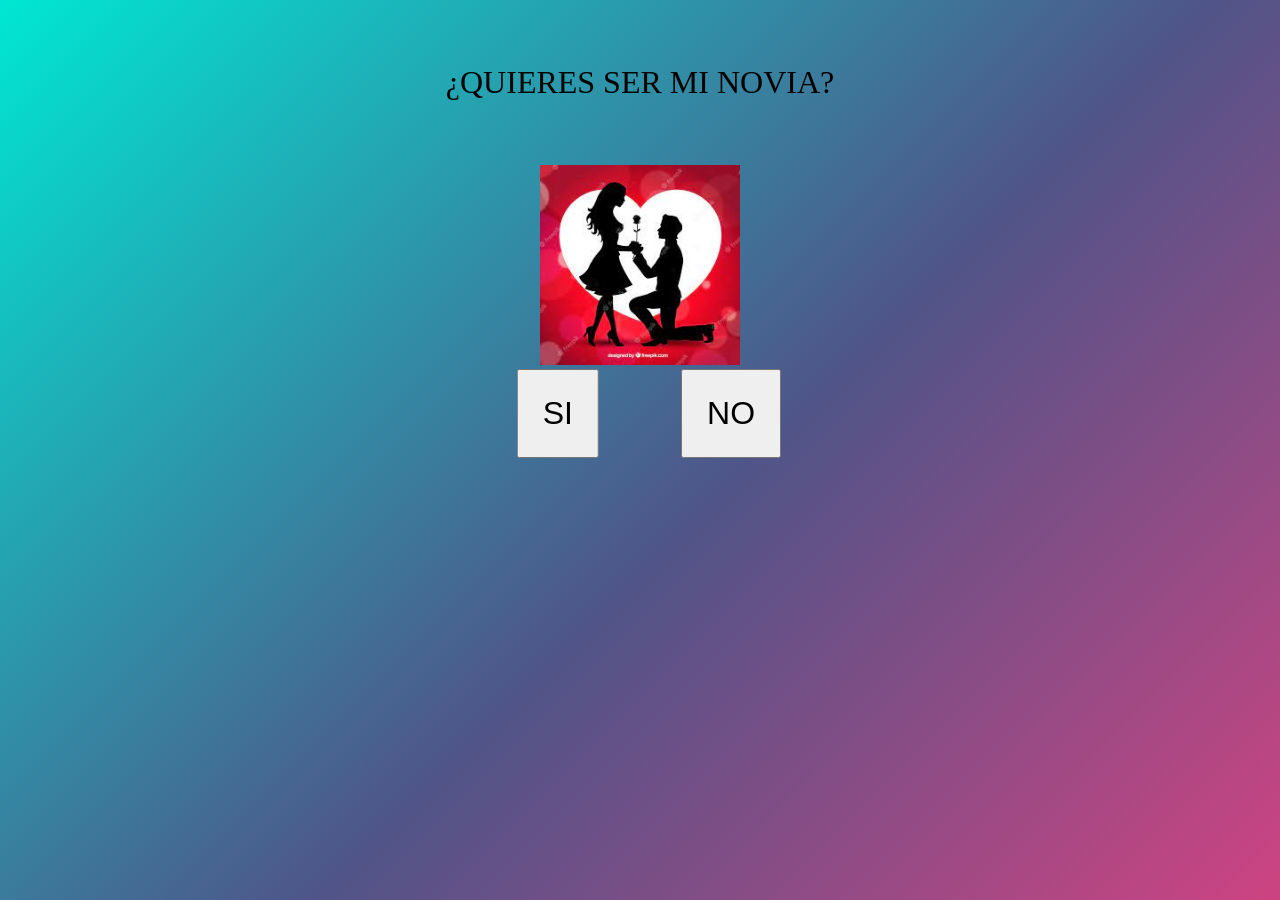
==== docs/index.html @ 7dba99cb "docs" ====
<!DOCTYPE html>
<html lang="en">
<head>
    <meta charset="UTF-8">
    <meta http-equiv="X-UA-Compatible" content="IE=edge">
    <meta name="viewport" content="width=device-width, initial-scale=1.0">
    <title>declaracion</title>
    <link rel="stylesheet" href="estilos.css">
</head>
<body>
    <div class="contenedor">
        <p>¿QUIERES SER MI NOVIA?</p>

        <div>
            <img src="declaracion.jpg" width="200">
        </div>

       
        <button id="yesBtn">SI</button>
        <button id="noBtn">NO</button>

    </div>

    <script src="index.js"></script>
    
</body>
</html>
---- docs/estilos.css ----
*{
    margin: 0;
}

body{
    background-image: linear-gradient(135deg,#00e7d4, #505488, #ef3f80, #161569, #ef3f80, #505488, #00E7D4 );
    background-size: 500%;
    animation: fanimado 60s infinite;
}
.contenedor{

    width: 100vw;
    height: 100vh;
    text-align: center;
}

p{
    font-size: xx-large;
    padding: 5%;
}

button{
    font-size: xx-large;
    padding: 0.75em;
}

#yesBtn{
    transform: translate(-100%,0);
}

#noBtn{
    position: absolute;
}

@keyframes animat {
    0% {
        transform: scale(0);
    }

    100% {
        transform: scale(1);
    }
}

@keyframes fanimado{
    0%{
        background-image: 0% 50%;
    }
    50%{
        background-position: 100% 50%;
    }
    100%{
        background-position: 0% 50%;
    }
}
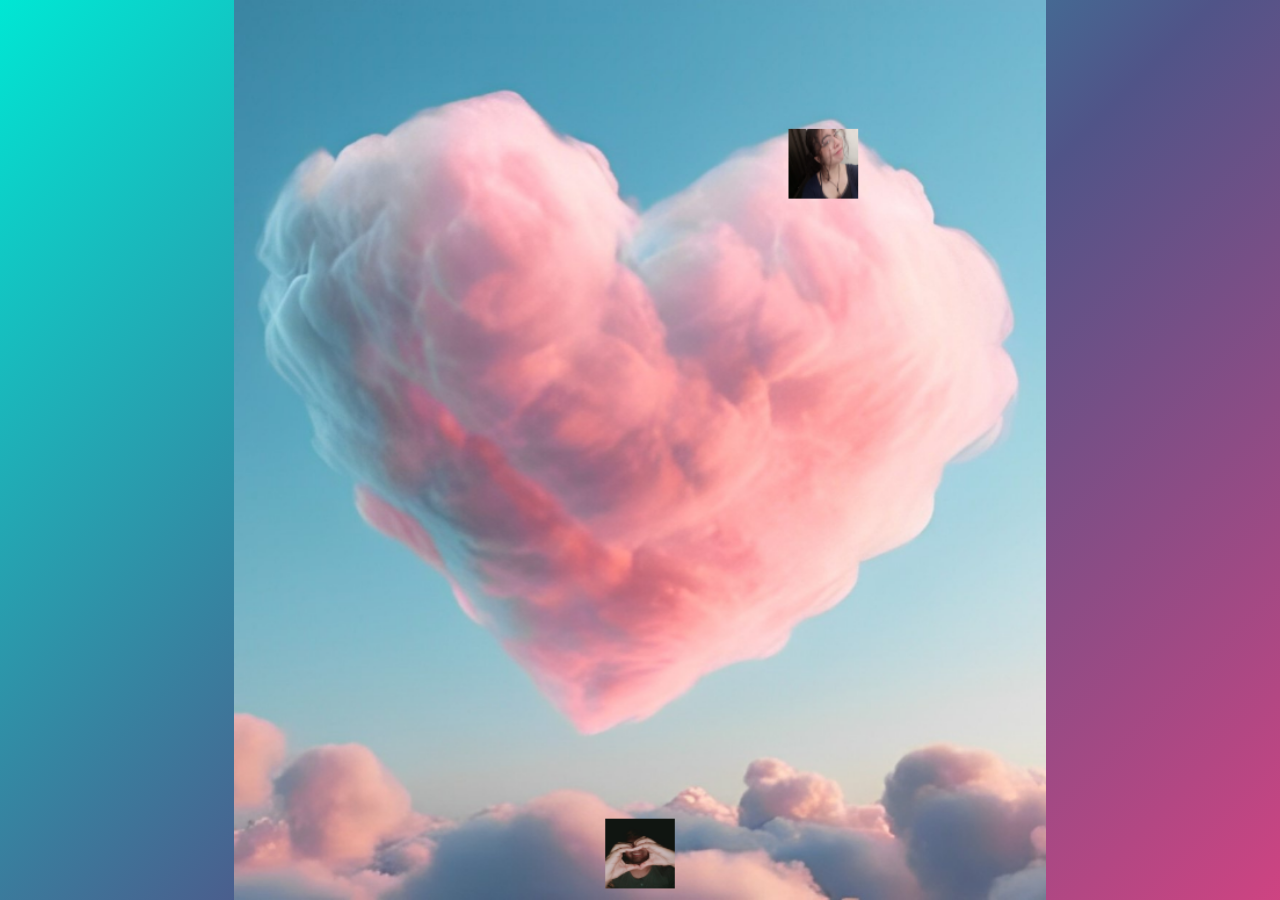
==== commit 1f85bc66: "juego" ====
--- a/docs/index.html
+++ b/docs/index.html
@@ -1,28 +1,137 @@
 <!DOCTYPE html>
 <html lang="en">
 <head>
+    <link rel="stylesheet" href="estilos.css">
     <meta charset="UTF-8">
-    <meta http-equiv="X-UA-Compatible" content="IE=edge">
     <meta name="viewport" content="width=device-width, initial-scale=1.0">
-    <title>declaracion</title>
-    <link rel="stylesheet" href="estilos.css">
+    <title>Disparando con Sandreke</title>
 </head>
 <body>
-    <div class="contenedor">
-        <p>¿QUIERES SER MI NOVIA?</p>
+<div class="contenedor">    <canvas id="gameCanvas" width="700" height="775"></canvas></div>
 
-        <div>
-            <img src="declaracion.jpg" width="200">
-        </div>
+    <script>
+        var canvas = document.getElementById("gameCanvas");
+        var ctx = canvas.getContext("2d");
 
-       
-        <button id="yesBtn">SI</button>
-        <button id="noBtn">NO</button>
+        var player_image = new Image();
+        player_image.src = "imgs/messi.png";
 
-    </div>
+        var bullet_image = new Image();
+        bullet_image.src = "imgs/corazón.png";
 
-    <script src="index.js"></script>
-    
+        var enemy_image = new Image();
+        enemy_image.src = "imgs/antonela.png";
+
+        var background_image = new Image();
+        background_image.src = "imgs/fondo_amor.jpg";
+
+        var player = {
+            x: canvas.width / 2 - 30,
+            y: canvas.height - 70,
+            width: 60,
+            height: 60,
+            speed: 5, // velocidad de movimiento del jugador
+            dx: 0 // cambio en la posición del jugador en el eje x
+        };
+
+        var bullets = [];
+        var enemies = [];
+        var enemySpeed = 3;
+
+        document.addEventListener("keydown", function(event) {
+            if (event.key === "ArrowLeft") {
+                player.dx = -player.speed;
+            } else if (event.key === "ArrowRight") {
+                player.dx = player.speed;
+            } else if (event.key === " ") {
+                shoot();
+            }
+        });
+
+        document.addEventListener("keyup", function(event) {
+            if (event.key === "ArrowLeft" || event.key === "ArrowRight") {
+                player.dx = 0;
+            }
+        });
+
+        function shoot() {
+            var bullet = {
+                x: player.x + player.width / 2 - 25 / 2,
+                y: player.y,
+                width: 50,
+                height: 50,
+                speed: 10
+            };
+            bullets.push(bullet);
+        }
+
+        function generateEnemy() {
+            var enemy = {
+                x: Math.random() * (canvas.width - 60),
+                y: 0,
+                width: 60,
+                height: 60
+            };
+            enemies.push(enemy);
+        }
+
+        function gameLoop() {
+            ctx.clearRect(0, 0, canvas.width, canvas.height); // limpiar el canvas
+
+            // Dibujar fondo
+            ctx.drawImage(background_image, 0, 0, canvas.width, canvas.height);
+
+            // Actualizar posición del jugador
+            player.x += player.dx;
+
+            // Dibujar al jugador
+            ctx.drawImage(player_image, player.x, player.y, player.width, player.height);
+
+            // Actualizar posición de las balas
+            bullets.forEach(function(bullet) {
+                bullet.y -= bullet.speed;
+                ctx.drawImage(bullet_image, bullet.x, bullet.y, bullet.width, bullet.height);
+            });
+
+            // Generar enemigos aleatorios
+            if (Math.random() < 0.02) {
+                generateEnemy();
+            }
+
+            // Actualizar posición de los enemigos
+            enemies.forEach(function(enemy) {
+                enemy.y += enemySpeed;
+                ctx.drawImage(enemy_image, enemy.x, enemy.y, enemy.width, enemy.height);
+            });
+
+            // Colisiones entre balas y enemigos
+            bullets.forEach(function(bullet, bulletIndex) {
+                enemies.forEach(function(enemy, enemyIndex) {
+                    if (
+                        bullet.x < enemy.x + enemy.width &&
+                        bullet.x + bullet.width > enemy.x &&
+                        bullet.y < enemy.y + enemy.height &&
+                        bullet.y + bullet.height > enemy.y
+                    ) {
+                        bullets.splice(bulletIndex, 1);
+                        enemies.splice(enemyIndex, 1);
+                    }
+                });
+            });
+
+            // Solicitar el próximo frame de animación
+            requestAnimationFrame(gameLoop);
+        }
+
+        // Comenzar el bucle del juego después de que todas las imágenes estén cargadas
+        Promise.all([
+            new Promise(resolve => player_image.onload = resolve),
+            new Promise(resolve => bullet_image.onload = resolve),
+            new Promise(resolve => enemy_image.onload = resolve),
+            new Promise(resolve => background_image.onload = resolve)
+        ]).then(() => {
+            gameLoop(); // Comenzar el bucle del juego después de que todas las imágenes estén cargadas
+        });
+    </script>
 </body>
-</html>
-
+</html>
--- a/docs/estilos.css
+++ b/docs/estilos.css
@@ -1,34 +1,42 @@
-*{
+* {
     margin: 0;
 }
 
-body{
-    background-image: linear-gradient(135deg,#00e7d4, #505488, #ef3f80, #161569, #ef3f80, #505488, #00E7D4 );
+body {
+    background-image: linear-gradient(135deg, #00e7d4, #505488, #ef3f80, #161569, #ef3f80, #505488, #00E7D4);
     background-size: 500%;
     animation: fanimado 60s infinite;
 }
-.contenedor{
 
+.contenedor {
+    display: flex;
+    justify-content: center;
     width: 100vw;
     height: 100vh;
     text-align: center;
 }
 
-p{
+p {
     font-size: xx-large;
     padding: 5%;
 }
 
-button{
+button {
     font-size: xx-large;
     padding: 0.75em;
 }
 
-#yesBtn{
-    transform: translate(-100%,0);
+#yesBtn {
+    transform: translate(-100%, 0);
 }
 
-#noBtn{
+#gameCanvas {
+    background: #ef3f80;
+    margin: 0 auto;
+    position: relative;
+}
+
+#noBtn {
     position: absolute;
 }
 
@@ -42,14 +50,30 @@
     }
 }
 
-@keyframes fanimado{
-    0%{
+@keyframes fanimado {
+    0% {
         background-image: 0% 50%;
     }
-    50%{
+
+    50% {
         background-position: 100% 50%;
     }
-    100%{
+
+    100% {
         background-position: 0% 50%;
     }
 }
+
+.video {
+    width: 100%;
+    background: transparent;
+    display: flex;
+    justify-content: center;
+    align-items: center;
+    opacity: 0.75;
+    height: 200px;
+    position: fixed;
+    bottom: 0px;
+    left: 0px;
+    pointer-events: none;
+}
